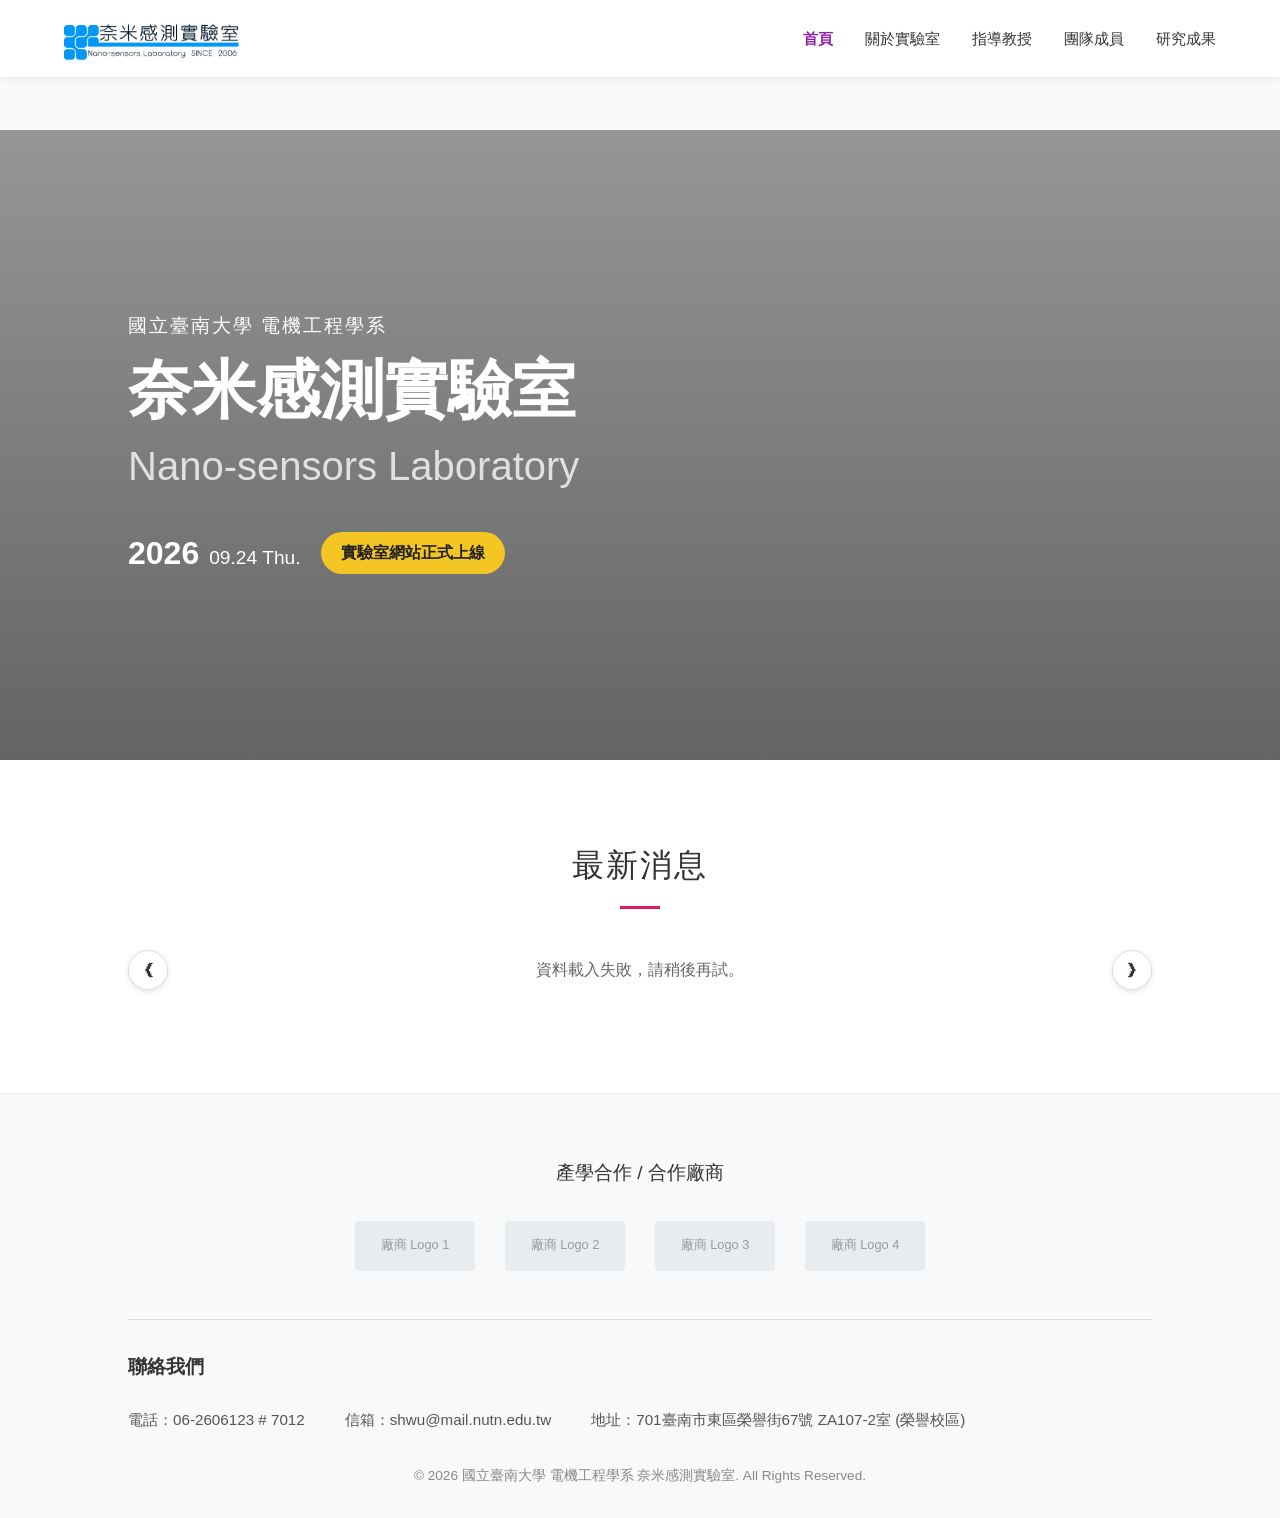
==== index.html @ d2d8b876 "完成首頁輪播、手機版優化與新增內文頁面" ====
<!DOCTYPE html>
<html lang="zh-TW">
<head>
    <meta charset="UTF-8">
    <meta name="viewport" content="width=device-width, initial-scale=1.0">
    <title>奈米感測實驗室 | 國立臺南大學 電機系</title>
    <link rel="stylesheet" href="style.css">
    <style>
        /* ================= 首頁專屬樣式 ================= */
        .hero-banner {
            height: 70vh; 
            background: linear-gradient(rgba(0, 0, 0, 0.4), rgba(0, 0, 0, 0.6)), url('https://images.unsplash.com/photo-1518770660439-4636190af475?ixlib=rb-4.0.3&auto=format&fit=crop&w=1920&q=80') center/cover;
            display: flex;
            flex-direction: column;
            justify-content: center;
            padding: 0 10%;
            color: #ffffff;
            margin-top: 60px; 
        }
        .hero-banner h3 { font-size: 1.2rem; font-weight: 400; margin-bottom: 10px; letter-spacing: 2px; }
        .hero-banner h1 { font-size: 4rem; font-weight: bold; line-height: 1.2; margin-bottom: 5px; }
        .hero-banner h2 { font-size: 2.5rem; font-weight: normal; margin-bottom: 30px; color: #e0e0e0; }
        .hero-info-bar { display: flex; align-items: center; gap: 20px; flex-wrap: wrap; }
        .hero-date { font-size: 2rem; font-weight: bold; display: flex; align-items: baseline; gap: 10px; }
        .hero-date span { font-size: 1.2rem; font-weight: normal; }
        .yellow-pill { background-color: #f3c623; color: #222; padding: 8px 20px; border-radius: 30px; font-weight: bold; font-size: 1rem; text-decoration: none; transition: background 0.3s; }
        .yellow-pill:hover { background-color: #d4a919; }

        /* ======== 最新消息無縫輪播區塊 ======== */
        .news-section { padding: 5rem 10%; background-color: #ffffff; text-align: center; }
        .section-title { font-size: 2rem; color: #333; margin-bottom: 3rem; font-weight: normal; letter-spacing: 2px; }
        
        .carousel-wrapper {
            position: relative;
            max-width: 1050px; 
            margin: 0 auto;
            padding: 0 50px; 
        }
        
        .carousel-viewport {
            overflow: hidden; 
            width: 100%;
            border-radius: 8px;
        }

        .news-grid { 
            display: flex; 
            gap: 20px; 
            text-align: left; 
            /* 滑動與透明度漸變的動畫設定 */
            transition: transform 0.5s ease-in-out, opacity 0.3s ease; 
        }

        .news-card { 
            flex: 0 0 calc((100% - 40px) / 3); 
            background: #fff; border: 1px solid #eaeaea; border-radius: 8px; overflow: hidden; 
            transition: box-shadow 0.3s; display: flex; flex-direction: column; 
        }
        .news-card:hover { box-shadow: 0 10px 20px rgba(0,0,0,0.08); }
        .news-img { width: 100%; height: 200px; background-color: #f5f5f5; object-fit: cover; }
        .news-content { padding: 20px; display: flex; flex-direction: column; flex-grow: 1; }
        .news-title { font-size: 1.2rem; font-weight: bold; color: #222; margin-bottom: 10px; line-height: 1.4; }
        .news-date { font-size: 0.85rem; color: #888; margin-bottom: 15px; }
        .news-excerpt { font-size: 0.95rem; color: #666; margin-bottom: 20px; flex-grow: 1; line-height: 1.6; }
        .read-more { font-size: 0.9rem; color: #555; text-decoration: none; font-weight: bold; }
        .read-more:hover { color: #8e24aa; }

        /* 左右切換按鈕 */
        .nav-btn {
            position: absolute;
            top: 50%;
            transform: translateY(-50%);
            background-color: #fff;
            color: #333;
            border: 1px solid #ddd;
            width: 40px;
            height: 40px;
            border-radius: 50%;
            font-size: 1.2rem;
            cursor: pointer;
            z-index: 10;
            box-shadow: 0 2px 5px rgba(0,0,0,0.1);
            transition: 0.3s;
            display: flex;
            align-items: center;
            justify-content: center;
        }
        .nav-btn:hover { background-color: #8e24aa; color: #fff; border-color: #8e24aa; }
        .prev-btn { left: 0; }
        .next-btn { right: 0; }

        /* 導覽小點點 (Pagination Dots) */
        .carousel-dots {
            display: flex;
            justify-content: center;
            gap: 10px;
            margin-top: 30px;
        }
        .dot {
            width: 10px;
            height: 10px;
            border-radius: 50%;
            background-color: #ccc;
            cursor: pointer;
            transition: all 0.3s ease;
        }
        .dot:hover { background-color: #a0a0a0; }
        .dot.active {
            background-color: #8e24aa; /* 實驗室主題紫 */
            width: 30px; /* 作用中時變成藥丸狀 */
            border-radius: 10px;
        }

        /* 手機版：一次只顯示 1 張卡片 */
        @media (max-width: 768px) {
            .carousel-wrapper { padding: 0 40px; }
            .news-card { flex: 0 0 100%; }
        }

        /* 頁尾區塊 */
        footer { background-color: #f8f9fa; padding: 4rem 10% 2rem 10%; color: #555; }
        .sponsors-area { text-align: center; margin-bottom: 3rem; }
        .sponsors-area h4 { font-size: 1.2rem; font-weight: normal; margin-bottom: 2rem; color: #333; }
        .sponsor-logos { display: flex; justify-content: center; gap: 30px; flex-wrap: wrap; align-items: center; margin-bottom: 2rem; }
        .sponsor-logos div { width: 120px; height: 50px; background-color: #e9ecef; display: flex; align-items: center; justify-content: center; font-size: 0.8rem; color: #999; border-radius: 4px; }
        .footer-divider { height: 1px; background-color: #ddd; margin: 2rem 0; }
        .contact-area { display: flex; flex-direction: column; gap: 1rem; margin-bottom: 2rem; }
        .contact-area h4 { font-size: 1.2rem; color: #333; margin-bottom: 10px; }
        .contact-info-row { display: flex; gap: 40px; flex-wrap: wrap; font-size: 0.95rem; }
        .copyright { text-align: center; font-size: 0.85rem; color: #888; margin-top: 2rem; }
    </style>
</head>
<body>

    <nav>
        <div class="logo"><a href="index.html"><img src="images/logo.png" alt="奈米感測實驗室"></a></div>
        <ul>
            <li><a href="index.html" style="color: #8e24aa; font-weight: bold;">首頁</a></li>
            <li><a href="about.html">關於實驗室</a></li>
            <li><a href="professor.html">指導教授</a></li>
            <li><a href="members.html">團隊成員</a></li>
            <li><a href="research.html">研究成果</a></li>
        </ul>
    </nav>

    <header class="hero-banner">
        <h3>國立臺南大學 電機工程學系</h3>
        <h1>奈米感測實驗室</h1>
        <h2>Nano-sensors Laboratory</h2>
        
        <div class="hero-info-bar">
            <div class="hero-date">2026 <span>09.24 Thu.</span></div>
            <a href="#news" class="yellow-pill">實驗室網站正式上線</a>
        </div>
    </header>

    <section id="news" class="news-section">
        <h2 class="section-title">最新消息</h2>
        
        <div class="carousel-wrapper">
            <button class="nav-btn prev-btn" id="prev-btn">❮</button>
            
            <div class="carousel-viewport">
                <div class="news-grid" id="news-container">
                    <p style="text-align: center; color: #666; width: 100%;">最新消息載入中...</p>
                </div>
            </div>

            <button class="nav-btn next-btn" id="next-btn">❯</button>
        </div>

        <!-- 小點點容器 -->
        <div class="carousel-dots" id="carousel-dots"></div>
    </section>

    <footer>
        <div class="sponsors-area">
            <h4>產學合作 / 合作廠商</h4>
            <div class="sponsor-logos">
                <div>廠商 Logo 1</div>
                <div>廠商 Logo 2</div>
                <div>廠商 Logo 3</div>
                <div>廠商 Logo 4</div>
            </div>
        </div>
        <div class="footer-divider"></div>
        <div class="contact-area">
            <h4>聯絡我們</h4>
            <div class="contact-info-row">
                <p>電話：06-2606123 # 7012</p>
                <p>信箱：shwu@mail.nutn.edu.tw</p>
                <p>地址：701臺南市東區榮譽街67號 ZA107-2室 (榮譽校區)</p>
            </div>
        </div>
        <div class="copyright">
            <p>&copy; 2026 國立臺南大學 電機工程學系 奈米感測實驗室. All Rights Reserved.</p>
        </div>
    </footer>

    <script>
        const scriptUrl = "https://script.google.com/macros/s/AKfycby6nER3S_UDSxUI6xuf5dh3erxRL4eqDlDSgIz09OL9f4PhDTuV8CS2X_8RDsoEAAGmOA/exec";

        fetch(scriptUrl)
            .then(response => response.json())
            .then(data => {
                const container = document.getElementById('news-container');
                const dotsContainer = document.getElementById('carousel-dots');
                container.innerHTML = ''; 
                dotsContainer.innerHTML = '';

                let originalData = data.reverse();
                let realTotal = originalData.length;
                
                if (realTotal === 0) {
                    container.innerHTML = '<p style="text-align: center; color: #666; width: 100%;">尚無最新消息</p>';
                    return;
                }

                // 【防呆機制】：為了確保網頁有足夠的卡片來形成「無縫無限迴圈」
                // 如果文章數小於 4 篇，程式會在背後自動複製一份資料來填滿軌道，但下方點點依然只會顯示真實的篇數
                let renderData = [...originalData];
                while (renderData.length < 4) {
                    renderData = renderData.concat(originalData);
                }

                // 產生卡片
                renderData.forEach((item, index) => {
                    let imgSrc = 'https://via.placeholder.com/400x250?text=News+Image';
                    if (item.image) {
                        if (item.image.includes('drive.google.com')) {
                            const match = item.image.match(/[-\w]{25,}/);
                            if (match) imgSrc = `https://drive.google.com/thumbnail?id=${match[0]}&sz=w1000`;
                        } else {
                            imgSrc = item.image; 
                        }
                    }
                    
                    let dateStr = item.date ? (isNaN(new Date(item.date).getTime()) ? item.date : new Date(item.date).toLocaleDateString('zh-TW')) : "";
                    
                    // data-real-index 紀錄這張卡片對應的是第幾個「小點點」
                    let realIndex = index % realTotal; 

                    container.innerHTML += `
                        <div class="news-card" data-real-index="${realIndex}">
                            <img src="${imgSrc}" alt="${item.title}" class="news-img" onerror="this.src='https://via.placeholder.com/400x250?text=News+Image'">
                            <div class="news-content">
                                <h3 class="news-title">${item.title}</h3>
                                <div class="news-date">${dateStr}</div>
                                <p class="news-excerpt">${item.content}</p>
                                <a href="article.html?title=${encodeURIComponent(item.title)}" class="read-more">完整閱讀 ＞</a>
                            </div>
                        </div>
                    `;
                });

                // 產生下方小點點
                for(let i = 0; i < realTotal; i++) {
                    dotsContainer.innerHTML += `<div class="dot ${i === 0 ? 'active' : ''}" data-idx="${i}"></div>`;
                }

                initCarousel();
            })
            .catch(error => {
                document.getElementById('news-container').innerHTML = '<p style="text-align: center; color: #666; width: 100%;">資料載入失敗，請稍後再試。</p>';
            });

        // ================= 核心邏輯：無縫輪播 =================
        function initCarousel() {
            const track = document.getElementById('news-container');
            const dots = document.querySelectorAll('.dot');
            let isAnimating = false;
            let autoSlideInterval;

            // 取得移動距離 (一張卡片的寬度 + 20px 的間距)
            function getCardWidth() {
                return track.firstElementChild.offsetWidth + 20; 
            }

            // 更新下方小點點的顏色
            function updateActiveDot() {
                let currentRealIndex = track.firstElementChild.dataset.realIndex;
                dots.forEach(d => d.classList.remove('active'));
                if(dots[currentRealIndex]) {
                    dots[currentRealIndex].classList.add('active');
                }
            }

            // 往右看下一張 (無限右滑)
            function moveToNext() {
                if (isAnimating) return;
                isAnimating = true;
                
                track.style.transition = 'transform 0.5s ease-in-out';
                track.style.transform = `translateX(-${getCardWidth()}px)`;

                // 動畫結束後，瞬間把第一張卡片搬到最後面，並把軌道歸零 (視覺上零誤差)
                track.addEventListener('transitionend', function handler() {
                    track.removeEventListener('transitionend', handler);
                    track.style.transition = 'none';
                    track.appendChild(track.firstElementChild); 
                    track.style.transform = 'translateX(0)';
                    updateActiveDot();
                    isAnimating = false;
                });
            }

            // 往左看上一張 (無限左滑)
            function moveToPrev() {
                if (isAnimating) return;
                isAnimating = true;

                // 瞬間把最後一張卡片搬到最前面，並把軌道往左推
                track.style.transition = 'none';
                track.insertBefore(track.lastElementChild, track.firstElementChild);
                track.style.transform = `translateX(-${getCardWidth()}px)`;
                
                // 強制瀏覽器重新計算畫面
                void track.offsetWidth;

                // 再滑順地移動到歸零位置
                track.style.transition = 'transform 0.5s ease-in-out';
                track.style.transform = 'translateX(0)';

                track.addEventListener('transitionend', function handler() {
                    track.removeEventListener('transitionend', handler);
                    updateActiveDot();
                    isAnimating = false;
                });
            }

            // 自動輪播
            function startAutoSlide() {
                autoSlideInterval = setInterval(moveToNext, 4000);
            }
            function resetAutoSlide() {
                clearInterval(autoSlideInterval);
                startAutoSlide();
            }

            // 綁定左右箭頭點擊事件
            document.getElementById('next-btn').addEventListener('click', () => { moveToNext(); resetAutoSlide(); });
            document.getElementById('prev-btn').addEventListener('click', () => { moveToPrev(); resetAutoSlide(); });

            // 綁定小點點點擊事件 (使用淡入淡出效果來瞬間切換)
            dots.forEach(dot => {
                dot.addEventListener('click', () => {
                    if (isAnimating) return;
                    const targetIdx = parseInt(dot.dataset.idx);
                    
                    track.style.transition = 'opacity 0.3s ease';
                    track.style.opacity = '0'; // 先讓卡片變透明
                    
                    setTimeout(() => {
                        // 在隱藏狀態下，不斷搬動卡片直到第一張符合目標點點
                        while (parseInt(track.firstElementChild.dataset.realIndex) !== targetIdx) {
                            track.appendChild(track.firstElementChild);
                        }
                        updateActiveDot();
                        track.style.opacity = '1'; // 再次顯示卡片
                        resetAutoSlide();
                    }, 300);
                });
            });

            // 啟動輪播
            startAutoSlide();
        }
    </script>
</body>
</html>
---- style.css ----
/* style.css */
:root {
    --primary-purple: #8e24aa;
    --accent-pink: #d81b60;
    --nav-text: #333333;
    --secondary-bg: #fafafa;
    --white: #ffffff;
    --text-main: #424242;
    --border-color: #eaeaea;
}

* { margin: 0; padding: 0; box-sizing: border-box; font-family: 'Segoe UI', Tahoma, Geneva, Verdana, sans-serif; }
body { color: var(--text-main); line-height: 1.6; background-color: var(--secondary-bg); padding-top: 70px; }

/* 導覽列 */
nav { background-color: var(--white); position: fixed; width: 100%; top: 0; z-index: 1000; display: flex; justify-content: space-between; align-items: center; padding: 1rem 5%; box-shadow: 0 2px 10px rgba(0,0,0,0.08); }
nav .logo { display: flex; align-items: center; }
nav .logo a { display: block; line-height: 0; }
nav .logo img { max-height: 45px; width: auto; transition: opacity 0.3s; }
nav .logo img:hover { opacity: 0.8; }
nav ul { display: flex; list-style: none; }
nav ul li { margin-left: 2rem; }
nav ul li a { color: var(--nav-text); text-decoration: none; font-size: 0.95rem; font-weight: 500; transition: color 0.3s; }
nav ul li a:hover, nav ul li a.active { color: var(--primary-purple); font-weight: bold; }

/* 區塊與標題 */
.page-section { padding: 4rem 10%; background-color: var(--white); min-height: calc(100vh - 350px); }
.page-section.gray-bg { background-color: var(--secondary-bg); }
.section-title { font-size: 2rem; color: var(--nav-text); margin-bottom: 3rem; text-align: center; font-weight: normal; letter-spacing: 2px; }
.section-title::after { content: ''; display: block; width: 40px; height: 3px; background-color: var(--accent-pink); margin: 15px auto 0; }

/* 卡片設計 */
.card { background: var(--white); padding: 2.5rem; border-radius: 8px; box-shadow: 0 4px 15px rgba(0,0,0,0.05); border: 1px solid var(--border-color); border-top: 4px solid var(--primary-purple); margin-bottom: 2rem; transition: transform 0.3s; }
.card:hover { transform: translateY(-3px); box-shadow: 0 8px 20px rgba(0,0,0,0.08); }
.card h3 { color: var(--primary-purple); margin-bottom: 1rem; font-size: 1.4rem; }

/* 表格設計 */
table { width: 100%; border-collapse: collapse; margin-top: 1rem; background: var(--white); box-shadow: 0 2px 8px rgba(0,0,0,0.05); }
th, td { padding: 1.2rem; text-align: left; border-bottom: 1px solid var(--border-color); }
th { background-color: #fcfcfc; color: var(--nav-text); font-weight: 600; border-top: 2px solid var(--primary-purple); }
tr:hover { background-color: #fff9fa; }

/* 頁尾 */
footer { background-color: #f8f9fa; padding: 4rem 10% 2rem 10%; color: #555; border-top: 1px solid var(--border-color); }
.sponsors-area { text-align: center; margin-bottom: 3rem; }
.sponsors-area h4 { font-size: 1.2rem; font-weight: normal; margin-bottom: 2rem; color: #333; }
.sponsor-logos { display: flex; justify-content: center; gap: 30px; flex-wrap: wrap; align-items: center; }
.sponsor-logos div { width: 120px; height: 50px; background-color: #e9ecef; display: flex; align-items: center; justify-content: center; font-size: 0.8rem; color: #999; border-radius: 4px; }
.footer-divider { height: 1px; background-color: #ddd; margin: 2rem 0; }
.contact-area { display: flex; flex-direction: column; gap: 1rem; margin-bottom: 2rem; }
.contact-area h4 { font-size: 1.2rem; color: #333; margin-bottom: 10px; }
.contact-info-row { display: flex; gap: 40px; flex-wrap: wrap; font-size: 0.95rem; }
.copyright { text-align: center; font-size: 0.85rem; color: #888; margin-top: 2rem; }
/* =========================================================
   手機版響應式設計優化 (當螢幕寬度小於 768px 時觸發)
========================================================= */
@media (max-width: 768px) {
    
    /* 1. 導覽列優化：將 Logo 與選單改為上下排列，並允許選單換行 */
    nav {
        flex-direction: column;
        padding: 15px 20px;
        height: auto;
    }
    nav ul {
        flex-wrap: wrap;
        justify-content: center;
        gap: 15px;
        margin-top: 15px;
    }
    nav ul li a {
        font-size: 0.95rem;
    }

    /* 2. 主視覺橫幅：縮小巨型文字，改為置中對齊，減少左右留白 */
    .hero-banner {
        padding: 0 5%;
        text-align: center;
        align-items: center;
        height: auto;
        padding-top: 120px; /* 避開變高的導覽列 */
        padding-bottom: 60px;
    }
    .hero-banner h1 { font-size: 2.2rem; }
    .hero-banner h2 { font-size: 1.4rem; margin-bottom: 20px; }
    .hero-banner h3 { font-size: 1rem; }
    .hero-info-bar { justify-content: center; }
    .hero-date { font-size: 1.5rem; }

    /* 3. 整體版面空間：將電腦版的 10% 超大邊距縮小，把空間還給內容 */
    .news-section, .page-section, footer {
        padding: 3rem 5%; 
    }

    /* 4. 解決「研究成果」表格撐破畫面的問題 (讓表格可以在框內左右滑動) */
    table {
        display: block;
        overflow-x: auto;
        white-space: nowrap; /* 確保文字不會被硬擠斷 */
        -webkit-overflow-scrolling: touch; /* 讓 iOS 滑動更順暢 */
    }

    /* 5. 頁尾聯絡資訊：由橫向改為直向排列 */
    .contact-info-row {
        flex-direction: column;
        gap: 15px;
        text-align: center;
    }
    .contact-area h4, .sponsors-area h4 {
        text-align: center;
    }

    /* 6. 文章內頁 (article.html) 圖片與框架限制 */
    .article-img {
        max-height: 300px; /* 手機上圖片不要太高 */
    }
    .doc-frame {
        height: 60vh; /* 稍微縮減 Google Docs 嵌入框的高度 */
    }
}
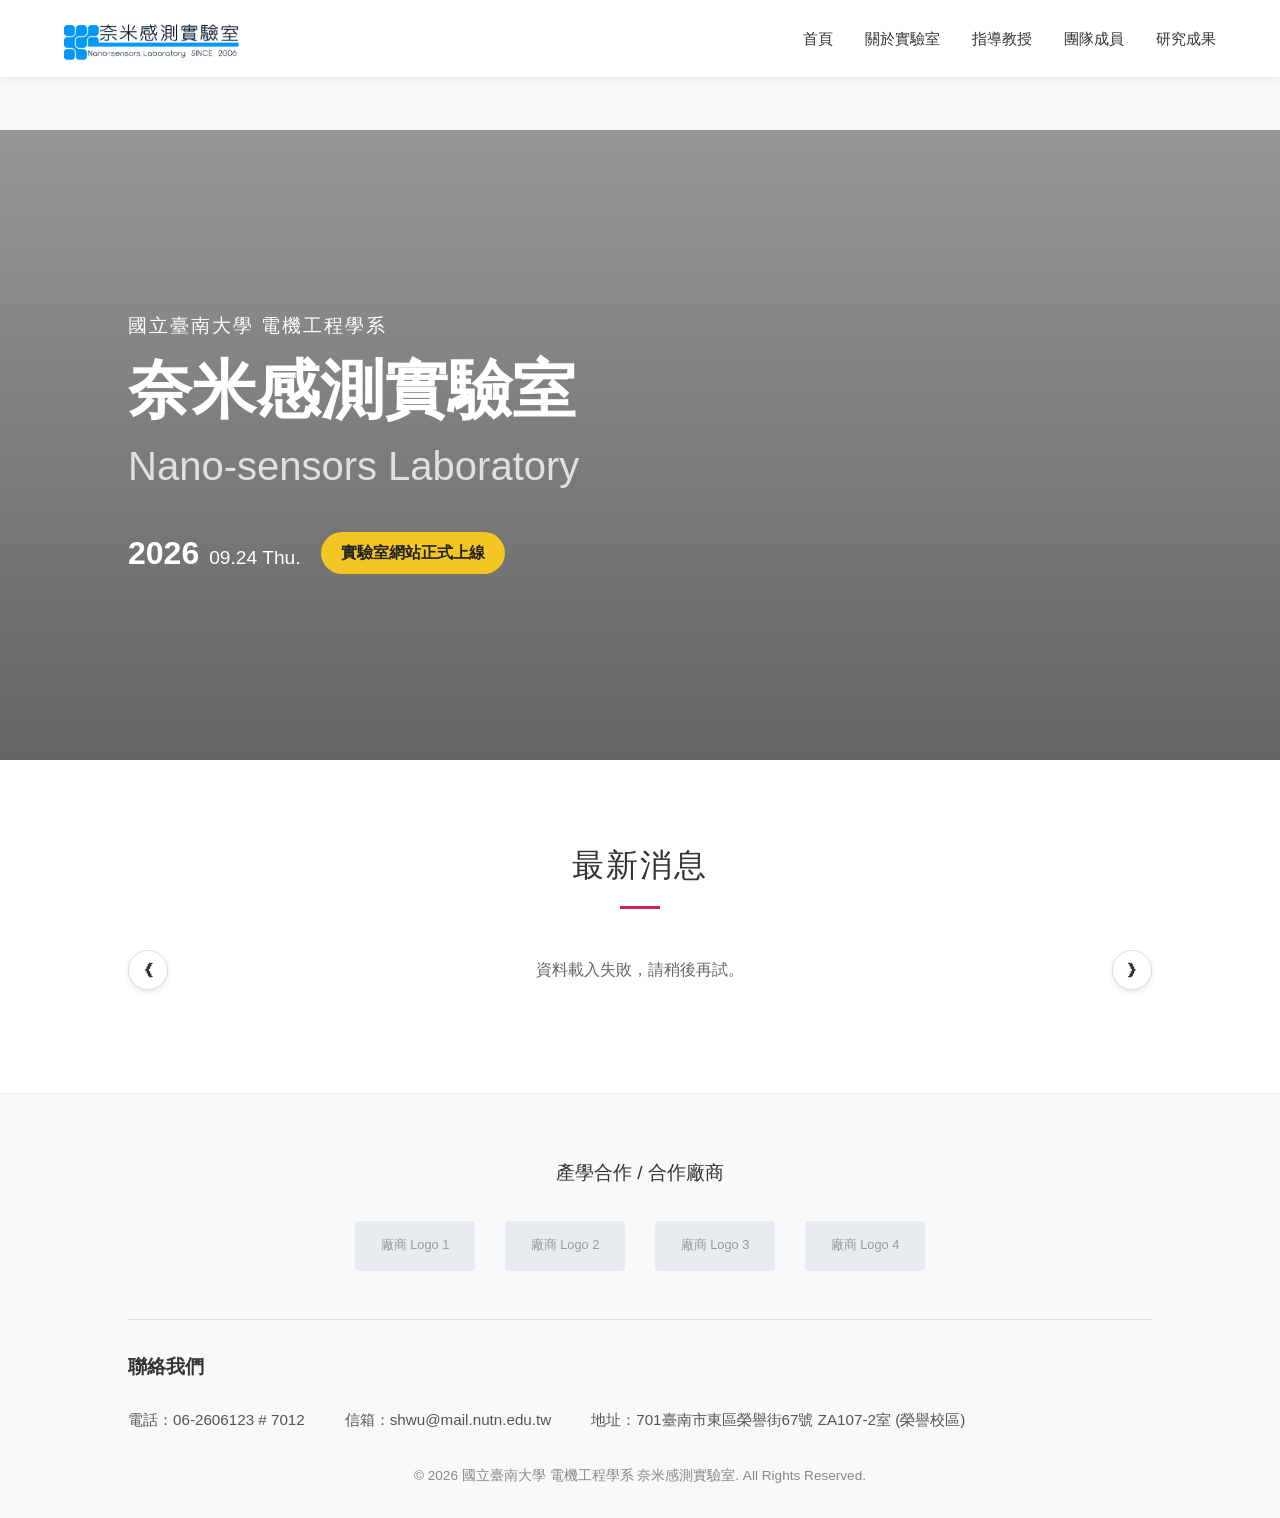
==== commit 50748937: "小修正" ====
--- a/index.html
+++ b/index.html
@@ -134,8 +134,12 @@
 
     <nav>
         <div class="logo"><a href="index.html"><img src="images/logo.png" alt="奈米感測實驗室"></a></div>
-        <ul>
-            <li><a href="index.html" style="color: #8e24aa; font-weight: bold;">首頁</a></li>
+        
+        <!-- 手機版漢堡按鈕 -->
+        <div class="menu-toggle" id="mobile-menu">☰</div>
+        
+        <ul id="nav-menu">
+            <li><a href="index.html">首頁</a></li>
             <li><a href="about.html">關於實驗室</a></li>
             <li><a href="professor.html">指導教授</a></li>
             <li><a href="members.html">團隊成員</a></li>
@@ -198,6 +202,14 @@
     </footer>
 
     <script>
+        // 漢堡選單切換邏輯
+        const mobileMenu = document.getElementById('mobile-menu');
+        const navMenu = document.getElementById('nav-menu');
+        if(mobileMenu && navMenu) {
+            mobileMenu.addEventListener('click', () => {
+                navMenu.classList.toggle('active');
+            });
+        }
         const scriptUrl = "https://script.google.com/macros/s/AKfycby6nER3S_UDSxUI6xuf5dh3erxRL4eqDlDSgIz09OL9f4PhDTuV8CS2X_8RDsoEAAGmOA/exec";
 
         fetch(scriptUrl)
--- a/style.css
+++ b/style.css
@@ -52,69 +52,62 @@
 .contact-info-row { display: flex; gap: 40px; flex-wrap: wrap; font-size: 0.95rem; }
 .copyright { text-align: center; font-size: 0.85rem; color: #888; margin-top: 2rem; }
 /* =========================================================
-   手機版響應式設計優化 (當螢幕寬度小於 768px 時觸發)
+   手機版響應式設計優化 (導入漢堡選單與精緻化排版)
 ========================================================= */
+/* 預設隱藏漢堡按鈕 (電腦版不顯示) */
+.menu-toggle {
+    display: none;
+    font-size: 2rem;
+    cursor: pointer;
+    color: var(--primary-purple);
+    user-select: none;
+}
+
 @media (max-width: 768px) {
+    /* 1. 導覽列變身漢堡選單 */
+    nav {
+        flex-direction: row;
+        justify-content: space-between;
+        padding: 10px 20px;
+        position: relative;
+    }
     
-    /* 1. 導覽列優化：將 Logo 與選單改為上下排列，並允許選單換行 */
-    nav {
+    .menu-toggle { display: block; }
+    
+    nav ul {
+        display: none;
         flex-direction: column;
-        padding: 15px 20px;
-        height: auto;
+        position: absolute;
+        top: 100%;
+        left: 0;
+        width: 100%;
+        background: rgba(255, 255, 255, 0.98);
+        box-shadow: 0 10px 15px rgba(0,0,0,0.1);
+        padding: 0; margin: 0; z-index: 999;
     }
-    nav ul {
-        flex-wrap: wrap;
-        justify-content: center;
-        gap: 15px;
-        margin-top: 15px;
+    
+    nav ul.active { display: flex; }
+    nav ul li { width: 100%; text-align: center; border-bottom: 1px solid #f0f0f0; }
+    nav ul li a { display: block; padding: 15px 0; font-size: 1.1rem; }
+
+    /* 2. 首頁橫幅與文字縮小 */
+    .hero-banner {
+        padding: 100px 5% 50px 5%;
+        height: auto; min-height: 50vh; 
+        text-align: center; align-items: center;
     }
-    nav ul li a {
-        font-size: 0.95rem;
+    .hero-banner h1 { font-size: 2.2rem; margin-bottom: 10px; line-height: 1.3; }
+    .hero-banner h2 { font-size: 1.3rem; margin-bottom: 25px; }
+    .hero-banner h3 { font-size: 1rem; }
+    .hero-date { font-size: 1.4rem; }
+
+    /* 3. 防止表格撐破螢幕 */
+    table {
+        display: block; overflow-x: auto; white-space: nowrap; -webkit-overflow-scrolling: touch; 
     }
 
-    /* 2. 主視覺橫幅：縮小巨型文字，改為置中對齊，減少左右留白 */
-    .hero-banner {
-        padding: 0 5%;
-        text-align: center;
-        align-items: center;
-        height: auto;
-        padding-top: 120px; /* 避開變高的導覽列 */
-        padding-bottom: 60px;
-    }
-    .hero-banner h1 { font-size: 2.2rem; }
-    .hero-banner h2 { font-size: 1.4rem; margin-bottom: 20px; }
-    .hero-banner h3 { font-size: 1rem; }
-    .hero-info-bar { justify-content: center; }
-    .hero-date { font-size: 1.5rem; }
-
-    /* 3. 整體版面空間：將電腦版的 10% 超大邊距縮小，把空間還給內容 */
-    .news-section, .page-section, footer {
-        padding: 3rem 5%; 
-    }
-
-    /* 4. 解決「研究成果」表格撐破畫面的問題 (讓表格可以在框內左右滑動) */
-    table {
-        display: block;
-        overflow-x: auto;
-        white-space: nowrap; /* 確保文字不會被硬擠斷 */
-        -webkit-overflow-scrolling: touch; /* 讓 iOS 滑動更順暢 */
-    }
-
-    /* 5. 頁尾聯絡資訊：由橫向改為直向排列 */
-    .contact-info-row {
-        flex-direction: column;
-        gap: 15px;
-        text-align: center;
-    }
-    .contact-area h4, .sponsors-area h4 {
-        text-align: center;
-    }
-
-    /* 6. 文章內頁 (article.html) 圖片與框架限制 */
-    .article-img {
-        max-height: 300px; /* 手機上圖片不要太高 */
-    }
-    .doc-frame {
-        height: 60vh; /* 稍微縮減 Google Docs 嵌入框的高度 */
-    }
+    /* 4. 內距縮減 */
+    .news-section, .page-section, footer { padding: 3rem 5%; }
+    .contact-info-row { flex-direction: column; gap: 15px; text-align: center; }
+    .contact-area h4, .sponsors-area h4 { text-align: center; }
 }
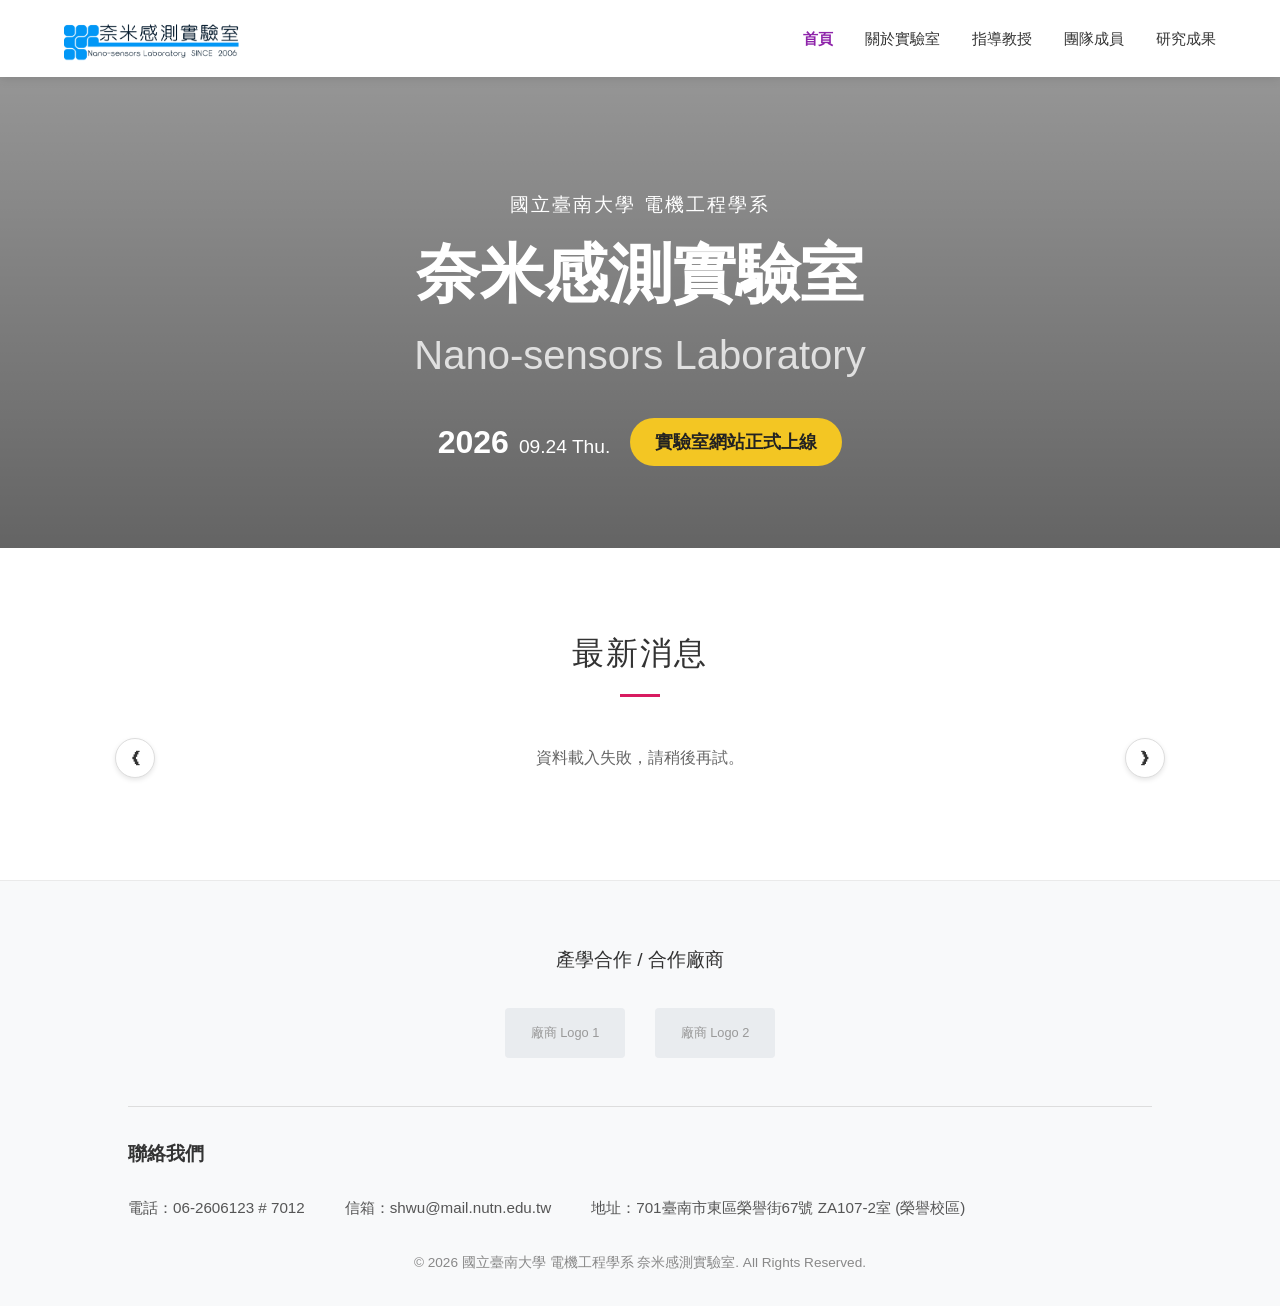
==== commit c8b53a4d: "手機葉面調整" ====
--- a/index.html
+++ b/index.html
@@ -4,37 +4,52 @@
     <meta charset="UTF-8">
     <meta name="viewport" content="width=device-width, initial-scale=1.0">
     <title>奈米感測實驗室 | 國立臺南大學 電機系</title>
-    <link rel="stylesheet" href="style.css">
+    <link rel="stylesheet" href="style.css?v=3">
     <style>
         /* ================= 首頁專屬樣式 ================= */
+        
+        /* 修改 1: 讓導覽列固定在最上方，並讓橫幅貼齊 */
+        nav {
+            position: fixed; /* 固定在上方 */
+            top: 0;
+            width: 100%;
+            z-index: 1000;
+            background-color: #fff;
+            box-shadow: 0 2px 10px rgba(0,0,0,0.1);
+        }
+
         .hero-banner {
-            height: 70vh; 
+            /* 移除原本的 margin-top，改用 padding-top 把被導覽列遮住的空間補回來 */
+            padding-top: 120px; 
+            padding-bottom: 80px;
+            height: auto; 
+            min-height: auto;
             background: linear-gradient(rgba(0, 0, 0, 0.4), rgba(0, 0, 0, 0.6)), url('https://images.unsplash.com/photo-1518770660439-4636190af475?ixlib=rb-4.0.3&auto=format&fit=crop&w=1920&q=80') center/cover;
             display: flex;
             flex-direction: column;
             justify-content: center;
-            padding: 0 10%;
             color: #ffffff;
-            margin-top: 60px; 
-        }
-        .hero-banner h3 { font-size: 1.2rem; font-weight: 400; margin-bottom: 10px; letter-spacing: 2px; }
-        .hero-banner h1 { font-size: 4rem; font-weight: bold; line-height: 1.2; margin-bottom: 5px; }
+            text-align: center; /* 預位置中 */
+        }
+        
+        .hero-banner h3 { font-size: 1.2rem; font-weight: 400; margin-bottom: 15px; letter-spacing: 2px; }
+        .hero-banner h1 { font-size: 4rem; font-weight: bold; line-height: 1.2; margin-bottom: 10px; }
         .hero-banner h2 { font-size: 2.5rem; font-weight: normal; margin-bottom: 30px; color: #e0e0e0; }
-        .hero-info-bar { display: flex; align-items: center; gap: 20px; flex-wrap: wrap; }
+        .hero-info-bar { display: flex; align-items: center; justify-content: center; gap: 20px; flex-wrap: wrap; }
         .hero-date { font-size: 2rem; font-weight: bold; display: flex; align-items: baseline; gap: 10px; }
         .hero-date span { font-size: 1.2rem; font-weight: normal; }
-        .yellow-pill { background-color: #f3c623; color: #222; padding: 8px 20px; border-radius: 30px; font-weight: bold; font-size: 1rem; text-decoration: none; transition: background 0.3s; }
+        .yellow-pill { background-color: #f3c623; color: #222; padding: 10px 25px; border-radius: 30px; font-weight: bold; font-size: 1.1rem; text-decoration: none; transition: background 0.3s; }
         .yellow-pill:hover { background-color: #d4a919; }
 
         /* ======== 最新消息無縫輪播區塊 ======== */
-        .news-section { padding: 5rem 10%; background-color: #ffffff; text-align: center; }
+        .news-section { padding: 5rem 5%; background-color: #ffffff; text-align: center; }
         .section-title { font-size: 2rem; color: #333; margin-bottom: 3rem; font-weight: normal; letter-spacing: 2px; }
         
         .carousel-wrapper {
             position: relative;
             max-width: 1050px; 
             margin: 0 auto;
-            padding: 0 50px; 
+            padding: 0 50px; /* 電腦版預留左右箭頭空間 */
         }
         
         .carousel-viewport {
@@ -47,12 +62,11 @@
             display: flex; 
             gap: 20px; 
             text-align: left; 
-            /* 滑動與透明度漸變的動畫設定 */
             transition: transform 0.5s ease-in-out, opacity 0.3s ease; 
         }
 
         .news-card { 
-            flex: 0 0 calc((100% - 40px) / 3); 
+            flex: 0 0 calc((100% - 40px) / 3); /* 電腦版顯示 3 張 */
             background: #fff; border: 1px solid #eaeaea; border-radius: 8px; overflow: hidden; 
             transition: box-shadow 0.3s; display: flex; flex-direction: column; 
         }
@@ -65,7 +79,7 @@
         .read-more { font-size: 0.9rem; color: #555; text-decoration: none; font-weight: bold; }
         .read-more:hover { color: #8e24aa; }
 
-        /* 左右切換按鈕 */
+        /* 左右切換按鈕 (預設顯示) */
         .nav-btn {
             position: absolute;
             top: 50%;
@@ -80,7 +94,6 @@
             cursor: pointer;
             z-index: 10;
             box-shadow: 0 2px 5px rgba(0,0,0,0.1);
-            transition: 0.3s;
             display: flex;
             align-items: center;
             justify-content: center;
@@ -106,40 +119,46 @@
         }
         .dot:hover { background-color: #a0a0a0; }
         .dot.active {
-            background-color: #8e24aa; /* 實驗室主題紫 */
-            width: 30px; /* 作用中時變成藥丸狀 */
+            background-color: #8e24aa; 
+            width: 30px; 
             border-radius: 10px;
         }
 
-        /* 手機版：一次只顯示 1 張卡片 */
+        /* ================= 手機版專屬樣式 ================= */
         @media (max-width: 768px) {
-            .carousel-wrapper { padding: 0 40px; }
-            .news-card { flex: 0 0 100%; }
-        }
-
-        /* 頁尾區塊 */
-        footer { background-color: #f8f9fa; padding: 4rem 10% 2rem 10%; color: #555; }
-        .sponsors-area { text-align: center; margin-bottom: 3rem; }
-        .sponsors-area h4 { font-size: 1.2rem; font-weight: normal; margin-bottom: 2rem; color: #333; }
-        .sponsor-logos { display: flex; justify-content: center; gap: 30px; flex-wrap: wrap; align-items: center; margin-bottom: 2rem; }
-        .sponsor-logos div { width: 120px; height: 50px; background-color: #e9ecef; display: flex; align-items: center; justify-content: center; font-size: 0.8rem; color: #999; border-radius: 4px; }
-        .footer-divider { height: 1px; background-color: #ddd; margin: 2rem 0; }
-        .contact-area { display: flex; flex-direction: column; gap: 1rem; margin-bottom: 2rem; }
-        .contact-area h4 { font-size: 1.2rem; color: #333; margin-bottom: 10px; }
-        .contact-info-row { display: flex; gap: 40px; flex-wrap: wrap; font-size: 0.95rem; }
-        .copyright { text-align: center; font-size: 0.85rem; color: #888; margin-top: 2rem; }
+            
+            /* 修改 1.2: 手機版橫幅貼齊導覽列 */
+            .hero-banner {
+                padding-top: 100px; /* 避開較矮的導覽列 */
+                padding-bottom: 40px;
+            }
+            .hero-banner h1 { font-size: 2.2rem; margin-bottom: 10px; }
+            .hero-banner h2 { font-size: 1.3rem; margin-bottom: 20px; }
+            .hero-banner h3 { font-size: 1rem; margin-bottom: 10px; }
+            .hero-info-bar { gap: 15px; }
+            .hero-date { font-size: 1.5rem; }
+            .yellow-pill { padding: 8px 18px; font-size: 1rem; }
+
+            /* 修改 2: 手機版移除箭頭，卡片滿版顯示 */
+            .carousel-wrapper { 
+                padding: 0; /* 移除左右空間，讓卡片頂到邊 */
+            }
+            .nav-btn { 
+                display: none; /* 隱藏左右箭頭 */
+            }
+            .news-card { 
+                flex: 0 0 100%; /* 一次只顯示 1 張，佔滿寬度 */
+            }
+        }
     </style>
 </head>
 <body>
 
     <nav>
         <div class="logo"><a href="index.html"><img src="images/logo.png" alt="奈米感測實驗室"></a></div>
-        
-        <!-- 手機版漢堡按鈕 -->
         <div class="menu-toggle" id="mobile-menu">☰</div>
-        
         <ul id="nav-menu">
-            <li><a href="index.html">首頁</a></li>
+            <li><a href="index.html" style="color: #8e24aa; font-weight: bold;">首頁</a></li>
             <li><a href="about.html">關於實驗室</a></li>
             <li><a href="professor.html">指導教授</a></li>
             <li><a href="members.html">團隊成員</a></li>
@@ -183,8 +202,6 @@
             <div class="sponsor-logos">
                 <div>廠商 Logo 1</div>
                 <div>廠商 Logo 2</div>
-                <div>廠商 Logo 3</div>
-                <div>廠商 Logo 4</div>
             </div>
         </div>
         <div class="footer-divider"></div>
@@ -202,14 +219,16 @@
     </footer>
 
     <script>
-        // 漢堡選單切換邏輯
+        // 漢堡選單邏輯
         const mobileMenu = document.getElementById('mobile-menu');
         const navMenu = document.getElementById('nav-menu');
+        
         if(mobileMenu && navMenu) {
             mobileMenu.addEventListener('click', () => {
                 navMenu.classList.toggle('active');
             });
         }
+
         const scriptUrl = "https://script.google.com/macros/s/AKfycby6nER3S_UDSxUI6xuf5dh3erxRL4eqDlDSgIz09OL9f4PhDTuV8CS2X_8RDsoEAAGmOA/exec";
 
         fetch(scriptUrl)
@@ -228,15 +247,8 @@
                     return;
                 }
 
-                // 【防呆機制】：為了確保網頁有足夠的卡片來形成「無縫無限迴圈」
-                // 如果文章數小於 4 篇，程式會在背後自動複製一份資料來填滿軌道，但下方點點依然只會顯示真實的篇數
-                let renderData = [...originalData];
-                while (renderData.length < 4) {
-                    renderData = renderData.concat(originalData);
-                }
-
-                // 產生卡片
-                renderData.forEach((item, index) => {
+                // 產生真實文章卡片
+                originalData.forEach((item, index) => {
                     let imgSrc = 'https://via.placeholder.com/400x250?text=News+Image';
                     if (item.image) {
                         if (item.image.includes('drive.google.com')) {
@@ -249,11 +261,8 @@
                     
                     let dateStr = item.date ? (isNaN(new Date(item.date).getTime()) ? item.date : new Date(item.date).toLocaleDateString('zh-TW')) : "";
                     
-                    // data-real-index 紀錄這張卡片對應的是第幾個「小點點」
-                    let realIndex = index % realTotal; 
-
                     container.innerHTML += `
-                        <div class="news-card" data-real-index="${realIndex}">
+                        <div class="news-card" data-index="${index}">
                             <img src="${imgSrc}" alt="${item.title}" class="news-img" onerror="this.src='https://via.placeholder.com/400x250?text=News+Image'">
                             <div class="news-content">
                                 <h3 class="news-title">${item.title}</h3>
@@ -265,82 +274,72 @@
                     `;
                 });
 
-                // 產生下方小點點
+                // 修改 3: 一篇文章對應一個點點
                 for(let i = 0; i < realTotal; i++) {
                     dotsContainer.innerHTML += `<div class="dot ${i === 0 ? 'active' : ''}" data-idx="${i}"></div>`;
                 }
 
-                initCarousel();
+                initCarousel(realTotal);
             })
             .catch(error => {
                 document.getElementById('news-container').innerHTML = '<p style="text-align: center; color: #666; width: 100%;">資料載入失敗，請稍後再試。</p>';
             });
 
-        // ================= 核心邏輯：無縫輪播 =================
-        function initCarousel() {
+        // ================= 修改後的輪播邏輯 =================
+        function initCarousel(totalCards) {
             const track = document.getElementById('news-container');
             const dots = document.querySelectorAll('.dot');
-            let isAnimating = false;
+            let currentIndex = 0;
             let autoSlideInterval;
-
-            // 取得移動距離 (一張卡片的寬度 + 20px 的間距)
-            function getCardWidth() {
-                return track.firstElementChild.offsetWidth + 20; 
-            }
-
-            // 更新下方小點點的顏色
-            function updateActiveDot() {
-                let currentRealIndex = track.firstElementChild.dataset.realIndex;
+            
+            // 判斷目前是電腦版(3張)還是手機版(1張)
+            function getCardsToShow() {
+                return window.innerWidth <= 768 ? 1 : 3;
+            }
+
+            // 更新畫面位置與點點狀態
+            function updateCarousel() {
+                const cardsToShow = getCardsToShow();
+                // 確保不會滑過頭，留下空白區域
+                if (currentIndex > totalCards - cardsToShow) {
+                    currentIndex = totalCards - cardsToShow;
+                    if(currentIndex < 0) currentIndex = 0; 
+                }
+
+                const cardWidth = track.firstElementChild.offsetWidth + 20; // 卡片寬度 + gap
+                track.style.transform = `translateX(-${currentIndex * cardWidth}px)`;
+
+                // 更新點點
                 dots.forEach(d => d.classList.remove('active'));
-                if(dots[currentRealIndex]) {
-                    dots[currentRealIndex].classList.add('active');
-                }
-            }
-
-            // 往右看下一張 (無限右滑)
+                if(dots[currentIndex]) {
+                    dots[currentIndex].classList.add('active');
+                }
+            }
+
             function moveToNext() {
-                if (isAnimating) return;
-                isAnimating = true;
-                
-                track.style.transition = 'transform 0.5s ease-in-out';
-                track.style.transform = `translateX(-${getCardWidth()}px)`;
-
-                // 動畫結束後，瞬間把第一張卡片搬到最後面，並把軌道歸零 (視覺上零誤差)
-                track.addEventListener('transitionend', function handler() {
-                    track.removeEventListener('transitionend', handler);
-                    track.style.transition = 'none';
-                    track.appendChild(track.firstElementChild); 
-                    track.style.transform = 'translateX(0)';
-                    updateActiveDot();
-                    isAnimating = false;
-                });
-            }
-
-            // 往左看上一張 (無限左滑)
+                const cardsToShow = getCardsToShow();
+                if (totalCards <= cardsToShow) return;
+
+                if (currentIndex >= totalCards - cardsToShow) {
+                    currentIndex = 0; // 到底回到第一張
+                } else {
+                    currentIndex++;
+                }
+                updateCarousel();
+            }
+
             function moveToPrev() {
-                if (isAnimating) return;
-                isAnimating = true;
-
-                // 瞬間把最後一張卡片搬到最前面，並把軌道往左推
-                track.style.transition = 'none';
-                track.insertBefore(track.lastElementChild, track.firstElementChild);
-                track.style.transform = `translateX(-${getCardWidth()}px)`;
-                
-                // 強制瀏覽器重新計算畫面
-                void track.offsetWidth;
-
-                // 再滑順地移動到歸零位置
-                track.style.transition = 'transform 0.5s ease-in-out';
-                track.style.transform = 'translateX(0)';
-
-                track.addEventListener('transitionend', function handler() {
-                    track.removeEventListener('transitionend', handler);
-                    updateActiveDot();
-                    isAnimating = false;
-                });
-            }
-
-            // 自動輪播
+                const cardsToShow = getCardsToShow();
+                if (totalCards <= cardsToShow) return;
+
+                if (currentIndex <= 0) {
+                    currentIndex = totalCards - cardsToShow; // 到頭跳到最後
+                } else {
+                    currentIndex--;
+                }
+                updateCarousel();
+            }
+
             function startAutoSlide() {
                 autoSlideInterval = setInterval(moveToNext, 4000);
             }
@@ -349,32 +348,23 @@
                 startAutoSlide();
             }
 
-            // 綁定左右箭頭點擊事件
             document.getElementById('next-btn').addEventListener('click', () => { moveToNext(); resetAutoSlide(); });
             document.getElementById('prev-btn').addEventListener('click', () => { moveToPrev(); resetAutoSlide(); });
 
-            // 綁定小點點點擊事件 (使用淡入淡出效果來瞬間切換)
+            // 點點直接跳轉
             dots.forEach(dot => {
                 dot.addEventListener('click', () => {
-                    if (isAnimating) return;
-                    const targetIdx = parseInt(dot.dataset.idx);
-                    
-                    track.style.transition = 'opacity 0.3s ease';
-                    track.style.opacity = '0'; // 先讓卡片變透明
-                    
-                    setTimeout(() => {
-                        // 在隱藏狀態下，不斷搬動卡片直到第一張符合目標點點
-                        while (parseInt(track.firstElementChild.dataset.realIndex) !== targetIdx) {
-                            track.appendChild(track.firstElementChild);
-                        }
-                        updateActiveDot();
-                        track.style.opacity = '1'; // 再次顯示卡片
-                        resetAutoSlide();
-                    }, 300);
+                    currentIndex = parseInt(dot.dataset.idx);
+                    updateCarousel();
+                    resetAutoSlide();
                 });
             });
 
-            // 啟動輪播
+            // 視窗大小改變時，重新計算排版
+            window.addEventListener('resize', () => {
+                updateCarousel();
+            });
+
             startAutoSlide();
         }
     </script>
--- a/style.css
+++ b/style.css
@@ -64,7 +64,7 @@
 }
 
 @media (max-width: 768px) {
-    /* 1. 導覽列變身漢堡選單 */
+    /* 1. 導覽列漢堡選單 */
     nav {
         flex-direction: row;
         justify-content: space-between;
@@ -88,18 +88,45 @@
     
     nav ul.active { display: flex; }
     nav ul li { width: 100%; text-align: center; border-bottom: 1px solid #f0f0f0; }
-    nav ul li a { display: block; padding: 15px 0; font-size: 1.1rem; }
+    nav ul li a { display: block; padding: 15px 0; font-size: 1rem; } /* 選單字體稍微縮小 */
 
-    /* 2. 首頁橫幅與文字縮小 */
+    /* 2. 首頁橫幅與文字「極致瘦身」(參照育秀盃比例) */
     .hero-banner {
-        padding: 100px 5% 50px 5%;
-        height: auto; min-height: 50vh; 
-        text-align: center; align-items: center;
+        padding: 60px 5% 40px 5%; /* 減少上下高度，讓橫幅變扁 */
+        height: auto; 
+        min-height: auto; /* 取消強制高度，讓它自然貼合 */
+        text-align: center; 
+        align-items: center;
+        margin-top: 55px; /* 貼合手機版較矮的導覽列 */
     }
-    .hero-banner h1 { font-size: 2.2rem; margin-bottom: 10px; line-height: 1.3; }
-    .hero-banner h2 { font-size: 1.3rem; margin-bottom: 25px; }
-    .hero-banner h3 { font-size: 1rem; }
-    .hero-date { font-size: 1.4rem; }
+    .hero-banner h3 { 
+        font-size: 0.85rem; /* 系所名稱縮小 */
+        margin-bottom: 8px; 
+        letter-spacing: 1px;
+    }
+    .hero-banner h1 { 
+        font-size: 1.8rem; /* 主標題大幅縮小 (原本可能在手機上斷行了) */
+        margin-bottom: 5px; 
+        line-height: 1.2; 
+    }
+    .hero-banner h2 { 
+        font-size: 1.1rem; /* 英文副標題縮小 */
+        margin-bottom: 20px; 
+    }
+    .hero-info-bar { 
+        justify-content: center; 
+        gap: 15px; /* 縮小日期與按鈕的間距 */
+    }
+    .hero-date { 
+        font-size: 1.2rem; /* 日期數字縮小 */
+    }
+    .hero-date span { 
+        font-size: 0.85rem; /* 日期英文縮小 */
+    }
+    .yellow-pill {
+        padding: 6px 15px; /* 按鈕變精緻 */
+        font-size: 0.85rem;
+    }
 
     /* 3. 防止表格撐破螢幕 */
     table {
@@ -107,7 +134,7 @@
     }
 
     /* 4. 內距縮減 */
-    .news-section, .page-section, footer { padding: 3rem 5%; }
+    .news-section, .page-section, footer { padding: 2.5rem 5%; }
     .contact-info-row { flex-direction: column; gap: 15px; text-align: center; }
     .contact-area h4, .sponsors-area h4 { text-align: center; }
-}+}
